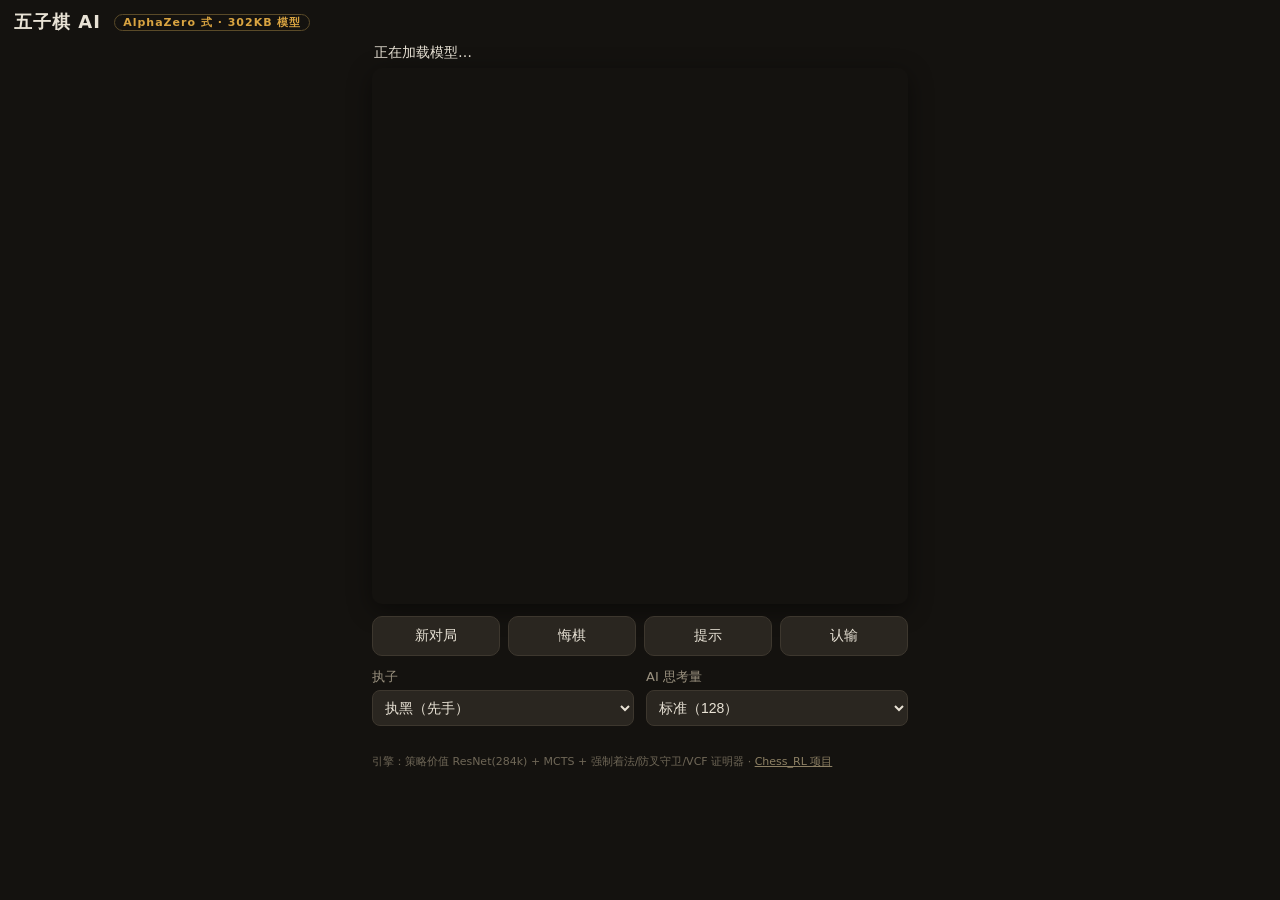
==== gomoku/mobile-app/index.html @ 662f0e5c "新增手机 App（PWA）：浏览器打开即玩的五子棋 AI，ONNX Runtime Web 本地推理 - mobile-app/: 移动端网页应用（零构建依赖）   - 规则引擎/AI 引擎 JS 移" ====
<!DOCTYPE html>
<html lang="zh-CN">
<head>
<meta charset="utf-8">
<meta name="viewport" content="width=device-width, initial-scale=1, maximum-scale=1, user-scalable=no">
<meta name="theme-color" content="#1c1a17">
<title>五子棋 AI · Chess_RL</title>
<link rel="manifest" href="manifest.webmanifest">
<link rel="icon" href="icons/icon-192.png">
<link rel="apple-touch-icon" href="icons/icon-192.png">
<link rel="stylesheet" href="style.css">
</head>
<body>
<header>
  <h1>五子棋 AI <span class="badge">AlphaZero 式 · 302KB 模型</span></h1>
</header>

<main>
  <div id="statusRow">
    <span id="status">正在加载模型…</span>
    <span id="progress"></span>
  </div>

  <div id="boardWrap">
    <canvas id="board"></canvas>
  </div>

  <div id="controls">
    <button id="btnNew">新对局</button>
    <button id="btnUndo">悔棋</button>
    <button id="btnHint">提示</button>
    <button id="btnResign">认输</button>
  </div>

  <div id="settings">
    <label>执子
      <select id="selColor">
        <option value="1">执黑（先手）</option>
        <option value="2">执白（后手）</option>
      </select>
    </label>
    <label>AI 思考量
      <select id="selSims">
        <option value="64">快（64）</option>
        <option value="128" selected>标准（128）</option>
        <option value="256">强（256）</option>
      </select>
    </label>
  </div>

  <div id="log"></div>

  <footer>
    引擎：策略价值 ResNet(284k) + MCTS + 强制着法/防叉守卫/VCF 证明器 ·
    <a href="https://github.com/doge-ac-cn/Chess_RL" target="_blank" rel="noopener">Chess_RL 项目</a>
  </footer>
</main>

<script>
if ("serviceWorker" in navigator) {
  addEventListener("load", () => navigator.serviceWorker.register("sw.js").catch(() => {}));
}
</script>
<script src="engine.js"></script>
<script src="app.js"></script>
</body>
</html>
---- gomoku/mobile-app/style.css ----
:root {
  --bg: #14120f;
  --panel: #1f1c18;
  --panel2: #2a2620;
  --text: #e8e2d5;
  --dim: #9a917f;
  --accent: #d9a441;
  --wood1: #c9a36a;
  --wood2: #b8925c;
}
* { box-sizing: border-box; -webkit-tap-highlight-color: transparent; }
html, body { margin: 0; padding: 0; background: var(--bg); color: var(--text);
  font-family: -apple-system, "PingFang SC", "Microsoft YaHei", system-ui, sans-serif; }

header { padding: 10px 14px 4px; }
h1 { font-size: 18px; margin: 0; font-weight: 600; letter-spacing: 1px; }
.badge { font-size: 11px; color: var(--accent); border: 1px solid #5a4a28;
  border-radius: 10px; padding: 1px 8px; margin-left: 6px; vertical-align: 2px; }

main { max-width: 560px; margin: 0 auto; padding: 0 12px 24px; }

#statusRow { display: flex; justify-content: space-between; align-items: center;
  min-height: 30px; padding: 4px 2px; font-size: 14px; }
#status { color: var(--text); }
#status.win { color: #7ec97e; }
#status.loss { color: #e07a6a; }
#progress { color: var(--dim); font-size: 12px; }

#boardWrap { display: flex; justify-content: center; }
canvas { border-radius: 10px; box-shadow: 0 6px 24px rgba(0,0,0,.45); touch-action: manipulation; }

#controls { display: grid; grid-template-columns: repeat(4, 1fr); gap: 8px; margin-top: 12px; }
button { background: var(--panel2); color: var(--text); border: 1px solid #3d372e;
  border-radius: 10px; padding: 10px 0; font-size: 14px; }
button:active { background: #38322a; }
button:disabled { opacity: .45; }

#settings { display: flex; gap: 12px; margin-top: 12px; font-size: 13px; color: var(--dim); }
#settings label { flex: 1; display: flex; flex-direction: column; gap: 4px; }
select { background: var(--panel2); color: var(--text); border: 1px solid #3d372e;
  border-radius: 8px; padding: 8px; font-size: 14px; width: 100%; }

#log { margin-top: 12px; font-size: 12px; color: var(--dim); line-height: 1.7;
  max-height: 130px; overflow-y: auto; }
#log .k { color: var(--accent); }

footer { margin-top: 16px; font-size: 11px; color: #6f6757; }
footer a { color: #8d8064; }
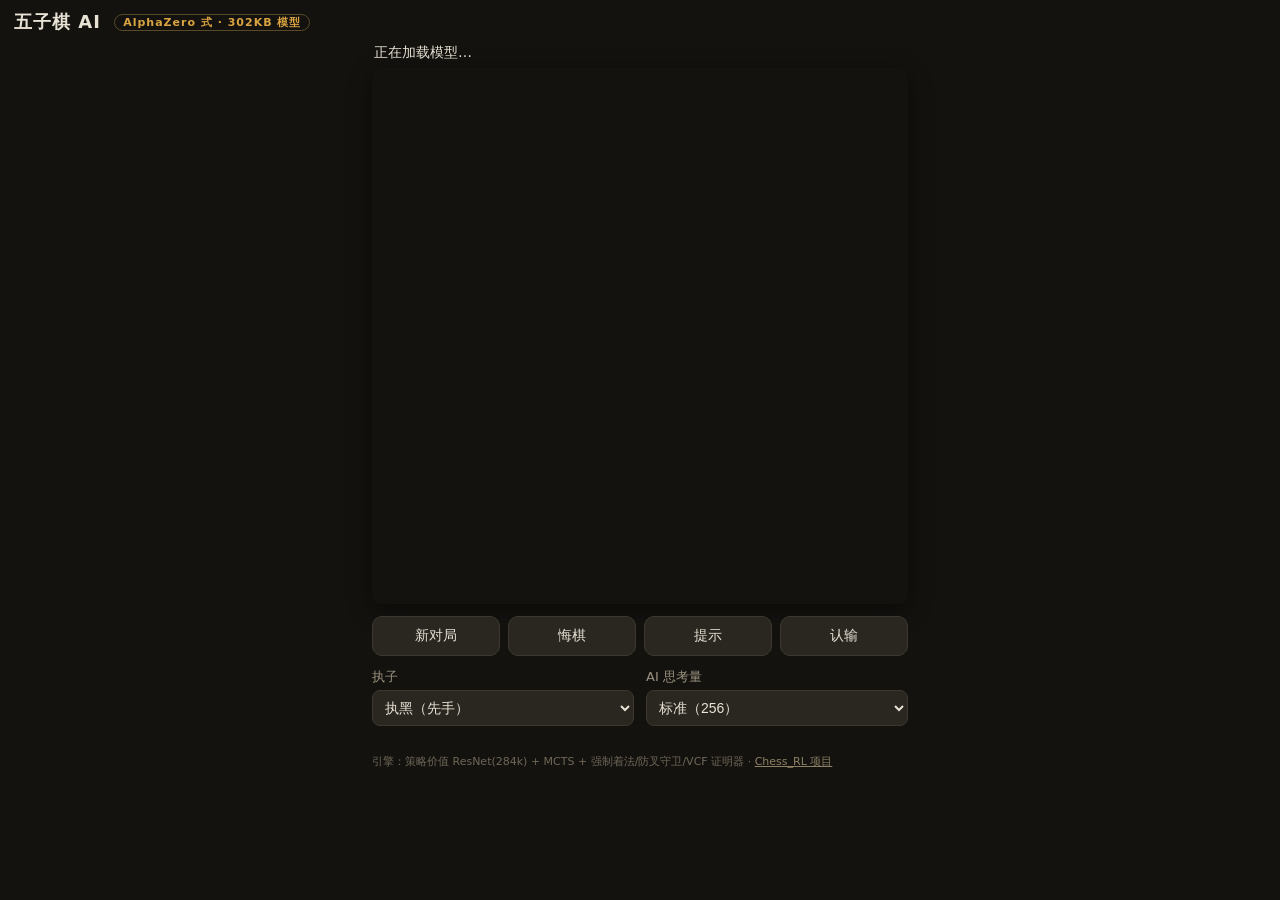
==== commit e872fcdf: "修复BC重标注中心标签bug + 大模型V2(6x64)训练与评估 + App引擎优化 - 重大修复: 重标注棋盘 history 为空导致老师只推荐中心, BC 标签全退化   (新增标签合法性回归" ====
--- a/gomoku/mobile-app/index.html
+++ b/gomoku/mobile-app/index.html
@@ -41,9 +41,10 @@
     </label>
     <label>AI 思考量
       <select id="selSims">
-        <option value="64">快（64）</option>
-        <option value="128" selected>标准（128）</option>
-        <option value="256">强（256）</option>
+        <option value="128">快（128）</option>
+        <option value="256" selected>标准（256）</option>
+        <option value="512">强（512）</option>
+        <option value="1024">极强（1024，慢）</option>
       </select>
     </label>
   </div>
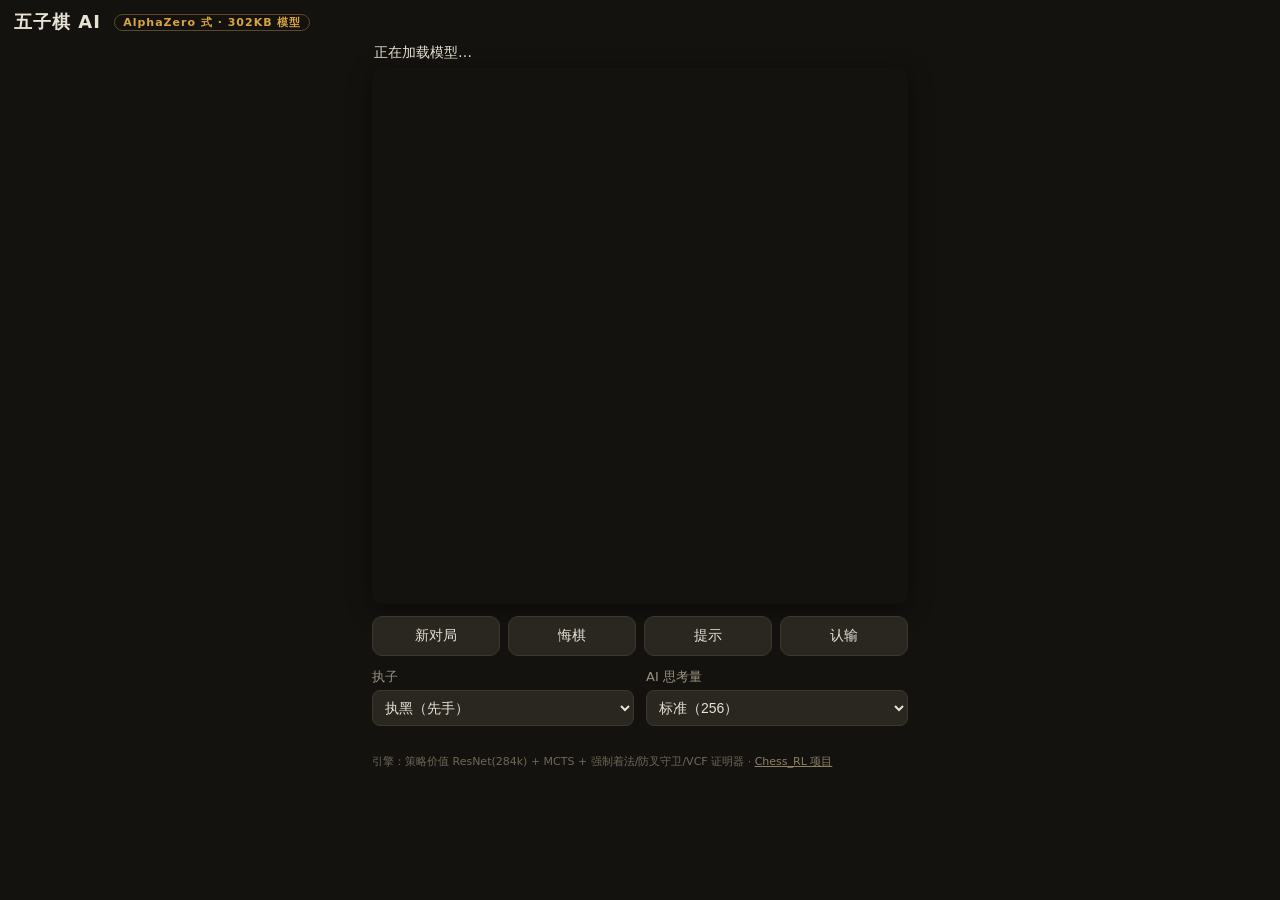
==== commit e5ee7818: "修复白棋定式死代码(restrict未传入MCTS) + SW本地自毁守卫与严格缓存匹配(v7) + dev server no-store" ====
--- a/gomoku/mobile-app/index.html
+++ b/gomoku/mobile-app/index.html
@@ -58,7 +58,8 @@
 </main>
 
 <script>
-if ("serviceWorker" in navigator) {
+if ("serviceWorker" in navigator &&
+    !["localhost", "127.0.0.1"].includes(location.hostname)) {
   addEventListener("load", () => navigator.serviceWorker.register("sw.js").catch(() => {}));
 }
 </script>
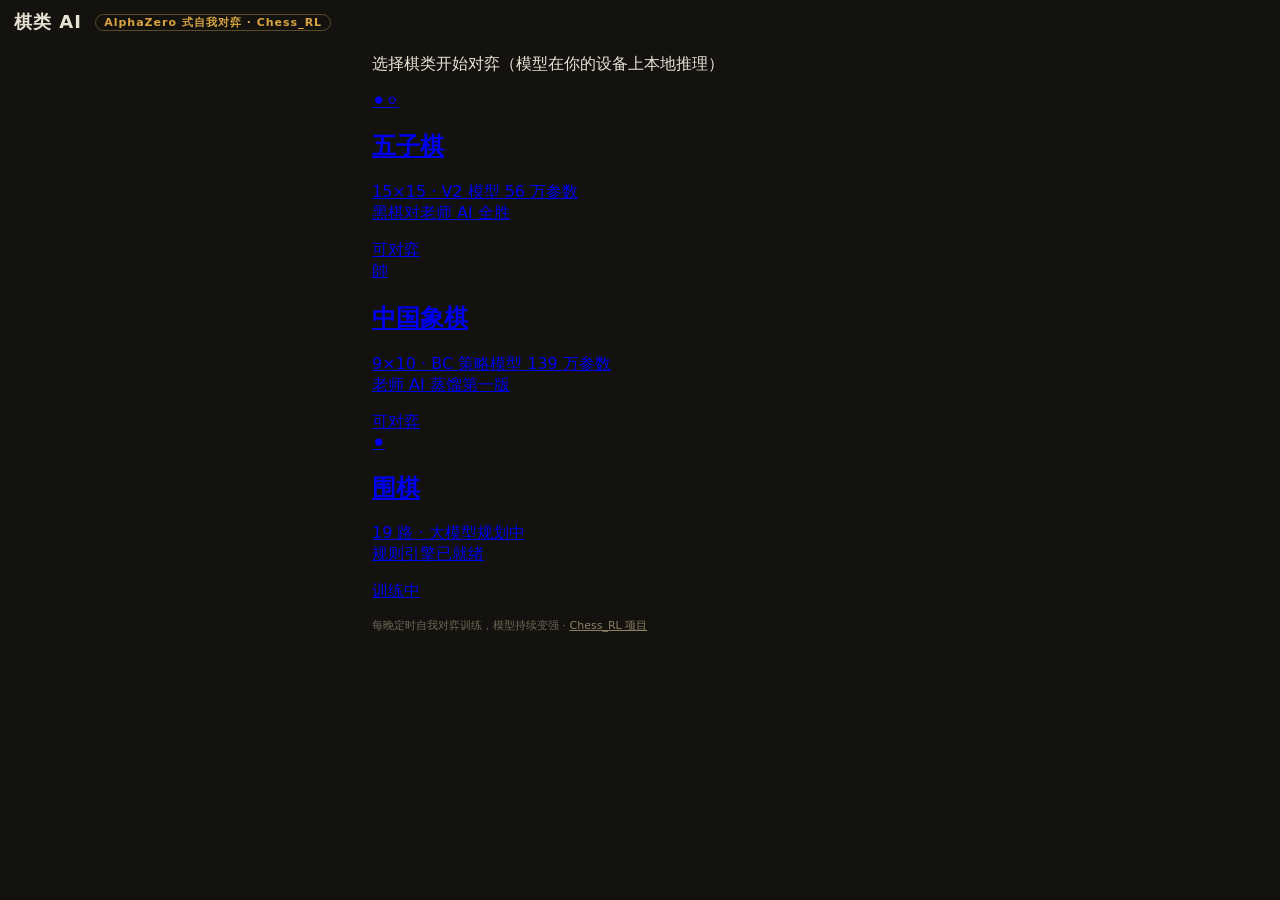
==== commit 4c7cbd1b: "修复：三棋入口页 index.html 未同步进仓库（此前线上仍为旧版五子棋页）" ====
--- a/gomoku/mobile-app/index.html
+++ b/gomoku/mobile-app/index.html
@@ -2,9 +2,9 @@
 <html lang="zh-CN">
 <head>
 <meta charset="utf-8">
-<meta name="viewport" content="width=device-width, initial-scale=1, maximum-scale=1, user-scalable=no">
+<meta name="viewport" content="width=device-width, initial-scale=1">
 <meta name="theme-color" content="#1c1a17">
-<title>五子棋 AI · Chess_RL</title>
+<title>棋类 AI · Chess_RL</title>
 <link rel="manifest" href="manifest.webmanifest">
 <link rel="icon" href="icons/icon-192.png">
 <link rel="apple-touch-icon" href="icons/icon-192.png">
@@ -12,58 +12,34 @@
 </head>
 <body>
 <header>
-  <h1>五子棋 AI <span class="badge">AlphaZero 式 · 302KB 模型</span></h1>
+  <h1>棋类 AI <span class="badge">AlphaZero 式自我对弈 · Chess_RL</span></h1>
 </header>
-
 <main>
-  <div id="statusRow">
-    <span id="status">正在加载模型…</span>
-    <span id="progress"></span>
+  <p class="hint">选择棋类开始对弈（模型在你的设备上本地推理）</p>
+  <div class="cards">
+    <a class="card" href="gomoku.html">
+      <div class="card-icon gomoku-icon">⚫⚪</div>
+      <h2>五子棋</h2>
+      <p>15×15 · V2 模型 56 万参数<br>黑棋对老师 AI 全胜</p>
+      <span class="playable">可对弈</span>
+    </a>
+    <a class="card" href="xiangqi.html">
+      <div class="card-icon xiangqi-icon">帥</div>
+      <h2>中国象棋</h2>
+      <p>9×10 · BC 策略模型 139 万参数<br>老师 AI 蒸馏第一版</p>
+      <span class="playable">可对弈</span>
+    </a>
+    <a class="card disabled" href="go.html">
+      <div class="card-icon go-icon">⚫</div>
+      <h2>围棋</h2>
+      <p>19 路 · 大模型规划中<br>规则引擎已就绪</p>
+      <span class="soon">训练中</span>
+    </a>
   </div>
-
-  <div id="boardWrap">
-    <canvas id="board"></canvas>
-  </div>
-
-  <div id="controls">
-    <button id="btnNew">新对局</button>
-    <button id="btnUndo">悔棋</button>
-    <button id="btnHint">提示</button>
-    <button id="btnResign">认输</button>
-  </div>
-
-  <div id="settings">
-    <label>执子
-      <select id="selColor">
-        <option value="1">执黑（先手）</option>
-        <option value="2">执白（后手）</option>
-      </select>
-    </label>
-    <label>AI 思考量
-      <select id="selSims">
-        <option value="128">快（128）</option>
-        <option value="256" selected>标准（256）</option>
-        <option value="512">强（512）</option>
-        <option value="1024">极强（1024，慢）</option>
-      </select>
-    </label>
-  </div>
-
-  <div id="log"></div>
-
   <footer>
-    引擎：策略价值 ResNet(284k) + MCTS + 强制着法/防叉守卫/VCF 证明器 ·
+    每晚定时自我对弈训练，模型持续变强 ·
     <a href="https://github.com/doge-ac-cn/Chess_RL" target="_blank" rel="noopener">Chess_RL 项目</a>
   </footer>
 </main>
-
-<script>
-if ("serviceWorker" in navigator &&
-    !["localhost", "127.0.0.1"].includes(location.hostname)) {
-  addEventListener("load", () => navigator.serviceWorker.register("sw.js").catch(() => {}));
-}
-</script>
-<script src="engine.js"></script>
-<script src="app.js"></script>
 </body>
 </html>
